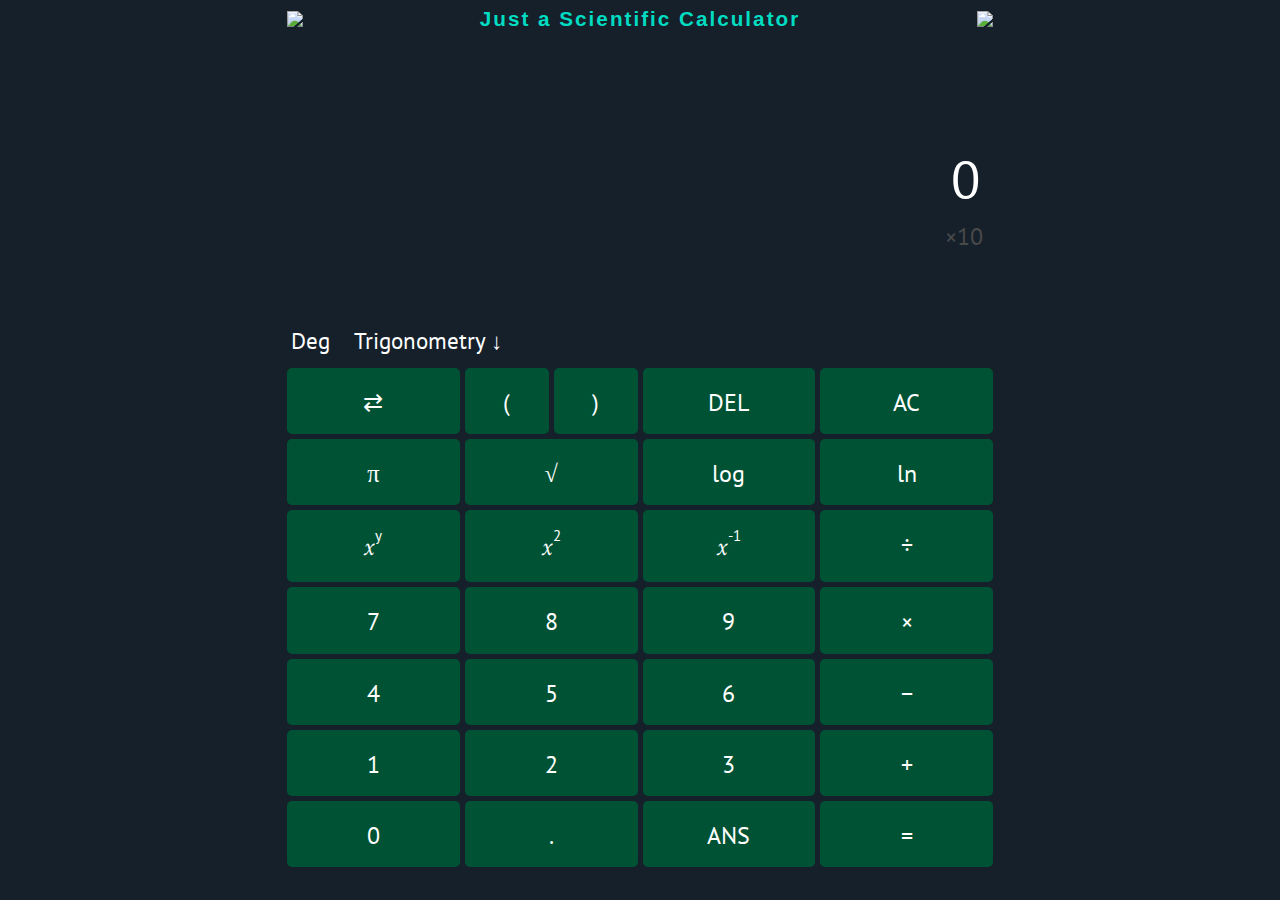
==== index.html @ 4e951172 "Add files via upload" ====
<!DOCTYPE html>
<html lang="en">

<head>
    <meta charset="UTF-8">
    <meta http-equiv="X-UA-Compatible" content="IE=edge">
    <meta name="viewport" content="width=device-width, initial-scale=1.0">
    <title> Just a Scientific Calculator </title>

    <link rel="shortcut icon" href="./iconnify.png" type="image/x-icon">
    <link rel="stylesheet" href="style/style.css">
    <script src="script/script.js" defer></script>
    <script src="script/app.js" defer></script>

    <title>Scientific Calculator</title>
    <meta name="title" content="Scientific Calculator">
</head>

<body>
    <div class="container">

        <div class="topBar">
            <a href="https://github.com/Sushavan20" target="_blank">
                <img src="https://img.icons8.com/plasticine/100/null/github.png" style="width: 44px"/>
            </a>
            <a href="https://github.com/Sushavan20/Scientific_Calculator" class="signature" target="_blank">Just a Scientific Calculator</a>
            <a href="https://www.linkedin.com/in/sushavan-karmakar-7965a2195/" target="_blank">
                <img src="https://img.icons8.com/stickers/100/null/linkedin.png" style="width: 39px"/>
            </a>
        </div>

        <div class="calculator">

            <div class="input-area">
                <div id="topDisplay-container">
                    <div id="topDisplay"></div>
                </div>
                <input type="text" id="display" readonly value="0">
                <div id="exponential-container">
                    ×10<sup id="exponential"></sup>
                </div>
            </div>

            <div class="button-container">
                <div class="trigonometry">
                    <span id="trigonometric-mode"></span>
                    <span id="trigono-toggle">
                        <span>Trigonometry &darr;</span>
                        <span id="trigonometric-container">
                            <span class="operationButton trigono-operator" data-button-symbol="trigo(Math.sin,">sin</span>
                            <span class="operationButton trigono-operator" data-button-symbol="trigo(Math.cos,">cos</span>
                            <span class="operationButton trigono-operator" data-button-symbol="trigo(Math.tan,">tan</span>
                            <span class="operationButton trigono-operator" data-button-symbol="1/trigo(Math.sin,">cosec</span>
                            <span class="operationButton trigono-operator" data-button-symbol="1/trigo(Math.cos,">sec</span>
                            <span class="operationButton trigono-operator" data-button-symbol="1/trigo(Math.tan,">cot</span>
                            <span class="operationButton trigono-operator" data-button-symbol="trigo(Math.asin,">sin<sup>-1</sup></span>
                            <span class="operationButton trigono-operator" data-button-symbol="trigo(Math.acos,">cos<sup>-1</sup></span>
                            <span class="operationButton trigono-operator" data-button-symbol="trigo(Math.atan,">tan<sup>-1</sup></span>
                        </span>
                    </span>
                </div>

                <div class="button-area">
                    <span class="button" id="visibility-toggler">⇄</span>
                    <span class="button-pair">
                        <span class="button bracketButton paired-button">(</span>
                        <span class="button bracketButton paired-button">)</span>
                    </span>
                    <span class="button" id="del">DEL</span>
                    <span class="button" id="ac">AC</span>
                    <span class="button operationButton" data-button-symbol="Math.PI">π</span>
                    <span id="sqrtBut" class="button toggle-visibility visible" data-button-symbol="√(">√</span>
                    <span id="cubeRootButton" class="button toggle-visibility" data-button-symbol="³√(">³√</span>
                    <span id="logButton" class="button operationButton" data-button-symbol="Math.log10(">log</span>
                    <span id="lnButton" class="button operationButton" data-button-symbol="Math.log(">ln</span>
                    <span class="button" id="powerButton" data-button-symbol="^">x<sup>y</sup></span>
                    <span class="button" id="squareBut">x<sup>2</sup></span>
                    <span class="button" id="power-1">x<sup>-1</sup></span>
                    <span class="button operationButton" data-button-symbol="/">÷</span>
                    <span class="button numberButton input-button">7</span>
                    <span class="button numberButton input-button">8</span>
                    <span class="button numberButton input-button">9</span>
                    <span class="button operationButton" data-button-symbol="*">×</span>
                    <span class="button numberButton input-button">4</span>
                    <span class="button numberButton input-button">5</span>
                    <span class="button numberButton input-button">6</span>
                    <span class="button operationButton" data-button-symbol="-">−</span>
                    <span class="button numberButton input-button">1</span>
                    <span class="button numberButton input-button">2</span>
                    <span class="button numberButton input-button">3</span>
                    <span class="button operationButton" data-button-symbol="+">+</span>
                    <span class="button numberButton input-button">0</span>
                    <span id="dot" class="button numberButton">.</span>
                    <span class="button" id="ansButton">ANS</span>
                    <span class="button" id="equalBut">=</span>
                </div>
            </div>
        </div>
    </div>
</body>

</html>
---- style/style.css ----
:root {
    --body-background: #15202b;
    --button-color: #005235;
    --button-hover: #3f967e;
    --max-width: 35rem;
    font-size: 16px;
}

/* ------------- fonts ---------------- */
@font-face {
    font-family: 'Charm';
    font-style: normal;
    font-weight: 400;
    font-display: swap;
    src: url(fonts/charm.woff2) format('woff2');
    unicode-range: U+0000-00FF, U+0131, U+0152-0153, U+02BB-02BC, U+02C6, U+02DA, U+02DC, U+2000-206F, U+2074, U+20AC, U+2122, U+2191, U+2193, U+2212, U+2215, U+FEFF, U+FFFD;
}

@font-face {
    font-family: 'PT Sans';
    font-style: normal;
    font-weight: 400;
    font-display: swap;
    src: url(fonts/pt-sans.woff2) format('woff2');
    unicode-range: U+0000-00FF, U+0131, U+0152-0153, U+02BB-02BC, U+02C6, U+02DA, U+02DC, U+2000-206F, U+2074, U+20AC, U+2122, U+2191, U+2193, U+2212, U+2215, U+FEFF, U+FFFD;
}

@font-face {
    font-family: 'Tangerine';
    font-style: normal;
    font-weight: 400;
    font-display: swap;
    src: url(fonts/tangerine.woff2) format('woff2');
    unicode-range: U+0000-00FF, U+0131, U+0152-0153, U+02BB-02BC, U+02C6, U+02DA, U+02DC, U+2000-206F, U+2074, U+20AC, U+2122, U+2191, U+2193, U+2212, U+2215, U+FEFF, U+FFFD;
}

/* ----------- css styles ------------ */
* {
    box-sizing: border-box;
    -webkit-tap-highlight-color: transparent;
    font-family: 'PT Sans', serif;
}

body {
    background: var(--body-background);
    margin: 0;
    position: absolute;
    width: 100%;
    height: 100%;
    min-width: 300px;
    max-width: 100vw;
    max-height: 100vh;
}

.container {
    width: 100%;
    height: 100%;
    display: flex;
    flex-direction: column;
}

.topBar {
    display: flex;
    justify-content: space-between;
    align-items: center;
    width: 100%;
    max-width: var(--max-width);
    margin: auto;
    padding: 5px 2.5vw;
}

.topBar svg {
    width: 2.5vh;
    height: 2.5vh;
    fill: rgb(140, 140, 140);
    transition: fill 500ms;
}

.topBar svg:hover {
    fill: rgb(180, 180, 180);
}

.signature {
    font-family: 'Terminal', sans-serif;
    font-size: 2.3vh;
    font-weight: bold;
    text-align: center;
    text-decoration: none;
    color: rgb(0, 220, 194);
    letter-spacing: 2px;
    margin: 0;
}

.signature:hover {
    text-decoration: underline;
}


.calculator {
    flex-grow: 1;
    width: 100%;
    max-width: var(--max-width);
    display: flex;
    flex-direction: column;
    justify-content: space-around;
    align-items: center;
    padding: 0 2.5vw;
    margin: 0 auto;
}

.input-area {
    color: white;
    position: relative;
    background: transparent;
    padding: 0.5rem 0.5rem 1rem;
    width: 100%;
}

#topDisplay-container {
    position: relative;
    width: 100%;
    height: 4.8vh;
    margin: 1vh 0;
    overflow-x: auto;
    direction: rtl;
}

/* Hide scrollbar for Chrome, Safari and Opera */
#topDisplay-container::-webkit-scrollbar {
    display: none;
}

/* Hide scrollbar for IE, Edge and Firefox */
#topDisplay-container {
    -ms-overflow-style: none;
    /* IE and Edge */
    scrollbar-width: none;
    /* Firefox */
}

#topDisplay {
    position: absolute;
    right: 0;
    background: transparent;
    color: #dddddd;
    font-size: 3.5vh;
    height: 100%;
    margin: 0;
    direction: initial;
    cursor: grab;
}

#display {
    background: transparent;
    color: rgb(255, 255, 255);
    width: 100%;
    text-align: right;
    font-size: 6vh;
    border: 0;
    outline: 0;
}

#exponential-container {
    position: absolute;
    right: 10px;
    margin-top: 5px;
    color: rgb(73, 73, 73);
    font-size: 1.1rem;
}

#exponential-container.active {
    color: whitesmoke
}

.button-container {
    width: 100%;
}

.trigonometry {
    color: white;
    font-size: 2.5vh;
    cursor: pointer;
    user-select: none;
    margin: 0.6rem 0.2rem;
}

#trigonometric-mode {
    text-transform: capitalize;
    margin-right: 0.8rem;
}

#trigono-toggle {
    position: relative;
    display: inline-block;
    margin-top: 10px;
}

#trigonometric-container {
    background: var(--button-color);
    position: absolute;
    top: 150%;
    width: max-content;
    display: grid;
    grid-template-columns: repeat(3, 1fr);
    box-shadow: 0 0 10px rgb(73, 73, 73);
    z-index: 10;
    transform: rotateX(90deg);
    transform-origin: top;
    transition: transform 300ms;
}

#trigonometric-container.visible {
    display: grid;
    transform: rotateX(0);
}

.trigono-operator {
    text-align: center;
    padding: 15px;
}

.trigono-operator:hover {
    background: var(--button-hover);
}


.button-area {
    width: 100%;
    background: transparent;
    display: grid;
    grid-template-columns: repeat(4, 1fr);
    grid-gap: 5px;
    border-bottom-left-radius: 10px;
}

.button {
    color: white;
    text-align: center;
    font-size: 2.7vh;
    background: var(--button-color);
    justify-content: center;
    align-items: center;
    cursor: pointer;
    border-radius: 5px;
    user-select: none;
    padding: 2vh 0 1.8vh;
    /* transition: background 80ms, transform 20ms; */
}

.button.click-animation {
    animation: clickAni 150ms linear forwards;
}

@keyframes clickAni {
    30% {
        transform: scale(0.9);
        background: var(--button-hover);
    }

    80% {
        transform: scale(1.05);
        background: var(--button-color);
    }
}

.toggle-visibility {
    display: none;
}

.toggle-visibility.visible {
    display: inline-flex;
}

.button-pair {
    display: grid;
    grid-template-columns: repeat(2, 1fr);
    grid-gap: 5px;
    background: var(--body-background) !important;
    padding: 0 !important;
}

.paired-button {
    background: var(--button-color);
    padding: 2vh 0 1.8vh;
}

#powerButton,
#squareBut,
#power-1 {
    font-family: 'Charm', serif;
}

sup {
    font-size: 0.7rem;
    position: relative;
    top: -5px;
    z-index: 1;
}

sub {
    position: relative;
    top: 5px;
    z-index: 1;
}


@media screen and (min-width: 768px) {
    :root {
        font-size: 18px;
    }
}

@media screen and (min-width: 1200px) {
    :root {
        font-size: 22px;
    }
}

@media screen and (min-width: 1500px) {
    :root {
        font-size: 25px;
    }
}
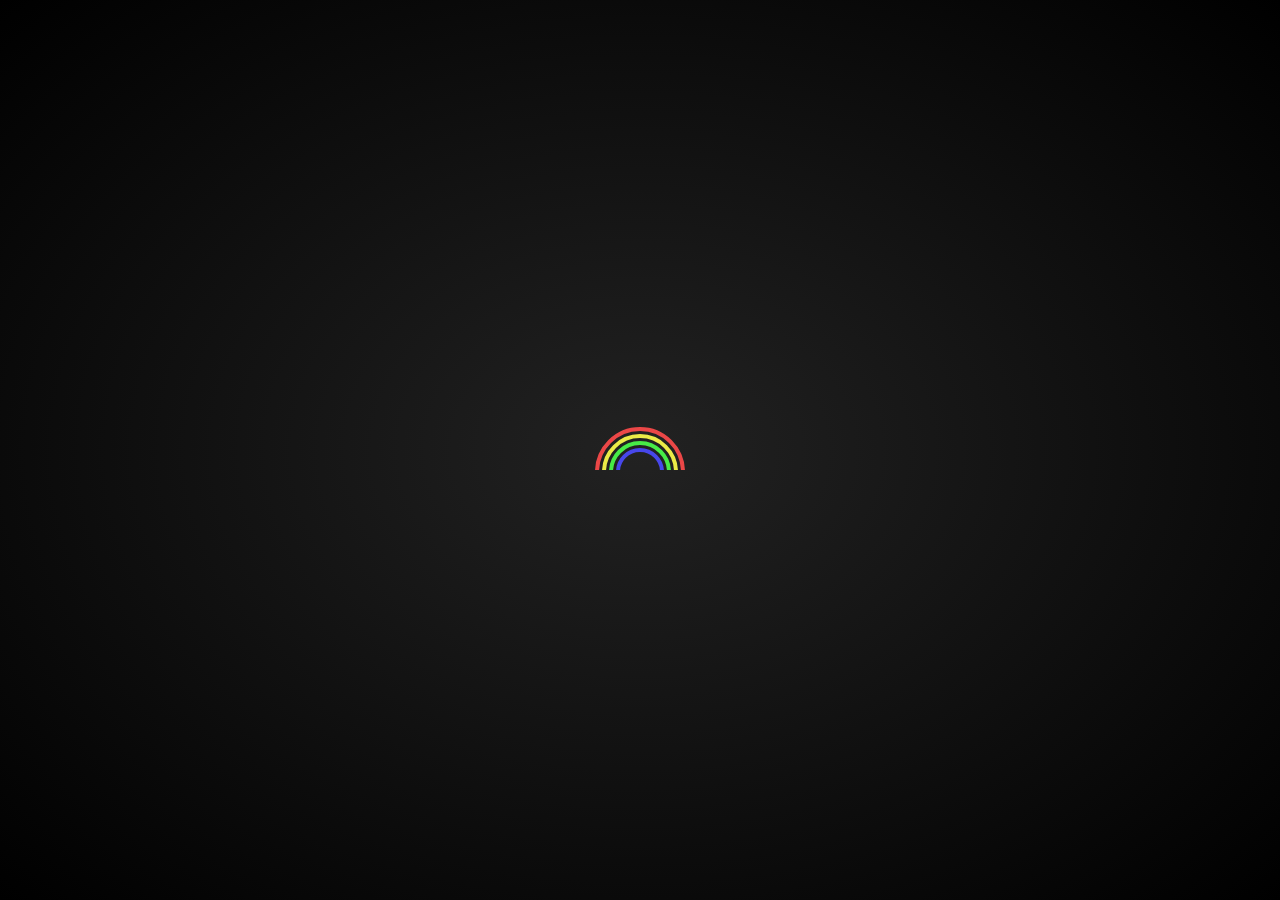
==== commit 11a2c51a: "Add files via upload" ====
--- a/index.html
+++ b/index.html
@@ -1,102 +1,123 @@
 <!DOCTYPE html>
 <html lang="en">
-
 <head>
     <meta charset="UTF-8">
     <meta http-equiv="X-UA-Compatible" content="IE=edge">
     <meta name="viewport" content="width=device-width, initial-scale=1.0">
-    <title> Just a Scientific Calculator </title>
+    <title>Document</title>
+    <style>
+        .loader {
+            background: #000;
+            background: radial-gradient(#222, #000);
+            bottom: 0;
+            left: 0;
+            overflow: hidden;
+            position: fixed;
+            right: 0;
+            top: 0;
+            z-index: 99999;
+        }
 
-    <link rel="shortcut icon" href="./iconnify.png" type="image/x-icon">
-    <link rel="stylesheet" href="style/style.css">
-    <script src="script/script.js" defer></script>
-    <script src="script/app.js" defer></script>
+        .loader-inner {
+            bottom: 0;
+            height: 60px;
+            left: 0;
+            margin: auto;
+            position: absolute;
+            right: 0;
+            top: 0;
+            width: 100px;
+        }
 
-    <title>Scientific Calculator</title>
-    <meta name="title" content="Scientific Calculator">
+        .loader-line-wrap {
+            animation: 
+                spin 2000ms cubic-bezier(.175, .885, .32, 1.275) infinite
+            ;
+            box-sizing: border-box;
+            height: 50px;
+            left: 0;
+            overflow: hidden;
+            position: absolute;
+            top: 0;
+            transform-origin: 50% 100%;
+            width: 100px;
+        }
+        .loader-line {
+            border: 4px solid transparent;
+            border-radius: 100%;
+            box-sizing: border-box;
+            height: 100px;
+            left: 0;
+            margin: 0 auto;
+            position: absolute;
+            right: 0;
+            top: 0;
+            width: 100px;
+        }
+        .loader-line-wrap:nth-child(1) { animation-delay: -50ms; }
+        .loader-line-wrap:nth-child(2) { animation-delay: -100ms; }
+        .loader-line-wrap:nth-child(3) { animation-delay: -150ms; }
+        .loader-line-wrap:nth-child(4) { animation-delay: -200ms; }
+
+        .loader-line-wrap:nth-child(1) .loader-line {
+            border-color: hsl(0, 80%, 60%);
+            height: 90px;
+            width: 90px;
+            top: 7px;
+        }
+        .loader-line-wrap:nth-child(2) .loader-line {
+            border-color: hsl(60, 80%, 60%);
+            height: 76px;
+            width: 76px;
+            top: 14px;
+        }
+        .loader-line-wrap:nth-child(3) .loader-line {
+            border-color: hsl(120, 80%, 60%);
+            height: 62px;
+            width: 62px;
+            top: 21px;
+        }
+        .loader-line-wrap:nth-child(4) .loader-line {
+            border-color: hsl(240, 80%, 60%);
+            height: 48px;
+            width: 48px;
+            top: 28px;
+        }
+
+        @keyframes spin {
+            0%, 15% {
+                transform: rotate(0);
+            }
+            100% {
+                transform: rotate(360deg);
+            }
+        }
+    </style>
+    <script>
+        setTimeout(function(){
+            window.location.href = "main.html";
+        }, 4000);
+    </script>
 </head>
-
 <body>
-    <div class="container">
-
-        <div class="topBar">
-            <a href="https://github.com/Sushavan20" target="_blank">
-                <img src="https://img.icons8.com/plasticine/100/null/github.png" style="width: 44px"/>
-            </a>
-            <a href="https://github.com/Sushavan20/Scientific_Calculator" class="signature" target="_blank">Just a Scientific Calculator</a>
-            <a href="https://www.linkedin.com/in/sushavan-karmakar-7965a2195/" target="_blank">
-                <img src="https://img.icons8.com/stickers/100/null/linkedin.png" style="width: 39px"/>
-            </a>
-        </div>
-
-        <div class="calculator">
-
-            <div class="input-area">
-                <div id="topDisplay-container">
-                    <div id="topDisplay"></div>
-                </div>
-                <input type="text" id="display" readonly value="0">
-                <div id="exponential-container">
-                    ×10<sup id="exponential"></sup>
-                </div>
+    <div class="loader">
+        <div class="loader-inner">
+            <div class="loader-line-wrap">
+                <div class="loader-line"></div>
             </div>
-
-            <div class="button-container">
-                <div class="trigonometry">
-                    <span id="trigonometric-mode"></span>
-                    <span id="trigono-toggle">
-                        <span>Trigonometry &darr;</span>
-                        <span id="trigonometric-container">
-                            <span class="operationButton trigono-operator" data-button-symbol="trigo(Math.sin,">sin</span>
-                            <span class="operationButton trigono-operator" data-button-symbol="trigo(Math.cos,">cos</span>
-                            <span class="operationButton trigono-operator" data-button-symbol="trigo(Math.tan,">tan</span>
-                            <span class="operationButton trigono-operator" data-button-symbol="1/trigo(Math.sin,">cosec</span>
-                            <span class="operationButton trigono-operator" data-button-symbol="1/trigo(Math.cos,">sec</span>
-                            <span class="operationButton trigono-operator" data-button-symbol="1/trigo(Math.tan,">cot</span>
-                            <span class="operationButton trigono-operator" data-button-symbol="trigo(Math.asin,">sin<sup>-1</sup></span>
-                            <span class="operationButton trigono-operator" data-button-symbol="trigo(Math.acos,">cos<sup>-1</sup></span>
-                            <span class="operationButton trigono-operator" data-button-symbol="trigo(Math.atan,">tan<sup>-1</sup></span>
-                        </span>
-                    </span>
-                </div>
-
-                <div class="button-area">
-                    <span class="button" id="visibility-toggler">⇄</span>
-                    <span class="button-pair">
-                        <span class="button bracketButton paired-button">(</span>
-                        <span class="button bracketButton paired-button">)</span>
-                    </span>
-                    <span class="button" id="del">DEL</span>
-                    <span class="button" id="ac">AC</span>
-                    <span class="button operationButton" data-button-symbol="Math.PI">π</span>
-                    <span id="sqrtBut" class="button toggle-visibility visible" data-button-symbol="√(">√</span>
-                    <span id="cubeRootButton" class="button toggle-visibility" data-button-symbol="³√(">³√</span>
-                    <span id="logButton" class="button operationButton" data-button-symbol="Math.log10(">log</span>
-                    <span id="lnButton" class="button operationButton" data-button-symbol="Math.log(">ln</span>
-                    <span class="button" id="powerButton" data-button-symbol="^">x<sup>y</sup></span>
-                    <span class="button" id="squareBut">x<sup>2</sup></span>
-                    <span class="button" id="power-1">x<sup>-1</sup></span>
-                    <span class="button operationButton" data-button-symbol="/">÷</span>
-                    <span class="button numberButton input-button">7</span>
-                    <span class="button numberButton input-button">8</span>
-                    <span class="button numberButton input-button">9</span>
-                    <span class="button operationButton" data-button-symbol="*">×</span>
-                    <span class="button numberButton input-button">4</span>
-                    <span class="button numberButton input-button">5</span>
-                    <span class="button numberButton input-button">6</span>
-                    <span class="button operationButton" data-button-symbol="-">−</span>
-                    <span class="button numberButton input-button">1</span>
-                    <span class="button numberButton input-button">2</span>
-                    <span class="button numberButton input-button">3</span>
-                    <span class="button operationButton" data-button-symbol="+">+</span>
-                    <span class="button numberButton input-button">0</span>
-                    <span id="dot" class="button numberButton">.</span>
-                    <span class="button" id="ansButton">ANS</span>
-                    <span class="button" id="equalBut">=</span>
-                </div>
+            <div class="loader-line-wrap">
+                <div class="loader-line"></div>
+            </div>
+            <div class="loader-line-wrap">
+                <div class="loader-line"></div>
+            </div>
+            <div class="loader-line-wrap">
+                <div class="loader-line"></div>
+            </div>
+            <div class="loader-line-wrap">
+                <div class="loader-line"></div>
             </div>
         </div>
     </div>
 </body>
-
 </html>